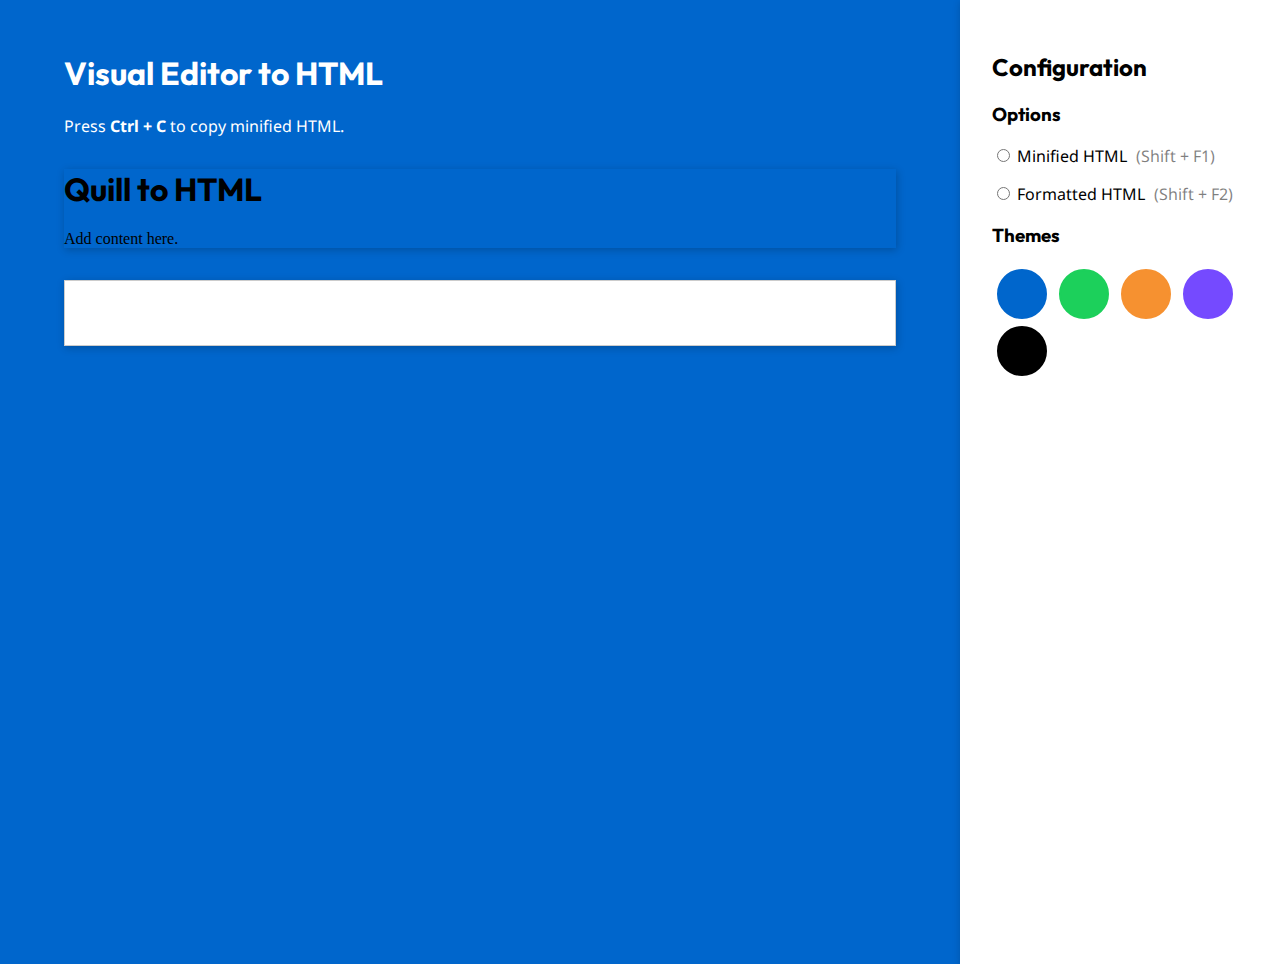
==== index.html @ 9edc46ab "Update index.html" ====
<!DOCTYPE html>
<html lang="en">
  <head>
    <meta charset="UTF-8" />
    <meta http-equiv="X-UA-Compatible" content="IE=edge" />
    <meta name="viewport" content="width=device-width, initial-scale=1.0" />
    <title>Text to HTML</title>
    <!-- Include stylesheet -->
    <link
      href="https://cdn.quilljs.com/1.3.6/quill.snow.css"
      rel="stylesheet"
    />
    <link rel="stylesheet" href="styles.css" />
  </head>
  <body>
    <div id="main_content">
      <!-- Left Content -->
      <div id="left_content">
        <div class="Top_Content">
          <h1>Visual Editor to HTML</h1>
          <div class="text_left">
            <p>Press <strong> Ctrl + C </strong> to copy minified HTML.</p>
          </div>
        </div>

        <div id="visual-editor">
          <div id="editor">
            <h1>Quill to HTML</h1>
            Add content here.
          </div>
        </div>

        <div id="code_output"><code id="output_html"></code></div>
      </div>

      <!-- Right Content  -->
      <div id="right_content">
        <div id="right_inner_content">
          <h2>Configuration</h2>
          <div id="optins">
            <h3>Options</h3>
            <p id="minified_html_checkbox">
              <input type="radio" /> Minified HTML
            </p>
            <p id="formatted_html_checkbox">
              <input type="radio" /> Formatted HTML
            </p>
          </div>
          <div id="themes">
            <h3>Themes</h3>
            <input
              type="radio"
              class="radio_animation radio_navy_blue a06c"
              name="radio_colors"
            />
            <input
              type="radio"
              class="radio_animation radio_green a1cd05b"
              name="radio_colors"
            />
            <input
              type="radio"
              class="radio_animation radio_orange af69130"
              name="radio_colors"
            />
            <input
              type="radio"
              class="radio_animation radio_purple a754aff"
              name="radio_colors"
            />
            <input
              type="radio"
              class="radio_animation radio_black a000"
              name="radio_colors"
            />
          </div>
        </div>
      </div>
    </div>
  </body>

  <!-- Include the Quill library -->
  <script src="https://cdn.quilljs.com/1.3.6/quill.js"></script>

  <script>
    // Initialize QUill editor
    var toolbarOptions = [
      // Headers and Font
      [{ header: [1, 2, 3, 4, 5, 6, false] }],
      [{ font: [] }],
      //   [{ size: ["small", false, "large", "huge"] }],

      // Togglable buttons
      [{ align: [] }],
      ["bold", "italic", "underline", "strike"],
      ["blockquote", "code-block"],
      //   [{ header: 1 }, { header: 2 }], // custom button values

      [{ list: "ordered" }, { list: "bullet" }],
      [{ script: "sub" }, { script: "super" }], // superscript/subscript
      [{ indent: "-1" }, { indent: "+1" }], // outdent/indent
      [{ direction: "rtl" }], // text direction

      [{ color: [] }, { background: [] }], // dropdown with defaults from theme

      ["clean"], // remove formatting button
    ];

    var quill = new Quill("#editor", {
      modules: {
        toolbar: toolbarOptions,
      },
      theme: "snow",
    });

    function updateHTML() {
      document.getElementById("output_html").innerText = quill.root.innerHTML;
    }

    quill.on("text-change", () => {
      updateHTML();
    });

    // HTML Formatter
    // function format(html) {
    //   var tab = "\t";
    //   var result = "";
    //   var indent = "";

    //   html.split(/>\s*</).forEach(function (element) {
    //     if (element.match(/^\/\w/)) {
    //       indent = indent.substring(tab.length);
    //     }

    //     result += indent + "<" + element + ">\r\n";

    //     if (element.match(/^<?\w[^>]*[^\/]$/) && !element.startsWith("input")) {
    //       indent += tab;
    //     }
    //   });

    //   return result.substring(1, result.length - 3);
    // }
    function selectText(node) {
      node = document.getElementById(node);
      // Seclting Data
      if (document.body.createTextRange) {
        const range = document.body.createTextRange();
        range.moveToElementText(node);
        range.select();
      } else if (window.getSelection) {
        const selection = window.getSelection();
        const range = document.createRange();
        range.selectNodeContents(node);
        selection.removeAllRanges();
        selection.addRange(range);
      } else {
        console.warn("Could not select text in node: Unsupported browser.");
      }
    }

    // Performing Copy Action
    document.addEventListener("copy", (event) => {
      console.log("copy action initiated");
      selectText("output_html");
      event.clipboardData.setData("text/plain");
    });

    // Adding Input Check Support
    document.addEventListener("keydown", function (event) {
      var minified_html_checkbox = document.querySelector(
        "#minified_html_checkbox > input"
      );
      var formatted_html_checkbox = document.querySelector(
        "#formatted_html_checkbox > input"
      );

      // Event for Shift + f1
      if (event.shiftKey && event.which == 112) {
        console.log("Shift + f1, was pressed");

        minified_html_checkbox.checked == false
          ? (minified_html_checkbox.checked = true)
          : (minified_html_checkbox.checked = false);
      }

      // Event for Shift + f2
      else if (event.shiftKey && event.which == 113) {
        console.log("Shift + f2, was pressed");
        formatted_html_checkbox.checked == false
          ? (formatted_html_checkbox.checked = true)
          : (formatted_html_checkbox.checked = false);
      }
    });

    // Adding Theme Change Option

    var themes = document.querySelectorAll("#themes > input");
    document
      .getElementById("themes")
      .addEventListener("change", function (event) {
        for (const theme of themes) {
          theme.checked == true
            ? (document.querySelector(
                "body"
              ).style.background = `#${theme.classList[2].substring(1)}`)
            : "";
          theme.checked == true
            ? (document.querySelector(
                "#code_ouput"
              ).style.background = `#code_output${theme.classList[2].substring(
                1
              )}`)
            : "";
        }
        //    #code_output === border-left: 6px solid #78ffa7;
      });
  </script>
</html>
---- styles.css ----
/* 
Table of Contents
###################################
# Notes
# Root | Body | Imports
# Main Conent
## Visual Editor Settings
### Content Area of Visual Editor
#### Output Settings
# Custom Features
# Media Queries
###################################
*/

/*******
** Notes
********/
/* 

These are some of the plans to follow.
* Adding sidebar that slides from left to right (breadcrumb menu)
* Adding Theme options
** Add Save option that stores data in your cache about which theme color was choose.
** Theme Colors: 
*** BG = #0066cc ; Font = White ; 
*** Green
*** Orange
*** Purple = #754aff
*** Color Blind Themes

*/

/***********************
** Root | Body | Imports
************************/
/* Fonts */
@import url("https://fonts.googleapis.com/css2?family=Outfit:wght@700&display=swap");
@import url("https://fonts.googleapis.com/css2?family=Noto+Sans&display=swap");

:root {
  --box-shadow: 1px 2px 8px #00000038;
  --box-border: 1px solid #ccc;
  --shaded-white: #ebebeb;
  --main-bg: #0066cc;
  --heading-font: "Outfit", sans-serif;
  --normal-font: "Noto Sans", sans-serif;
}
body {
  background: var(--main-bg);
  margin: 0;
}

/* Headings */
h1,
h2,
h3,
h4,
h5,
h6 {
  font-family: var(--heading-font);
}
p {
  font-family: var(--normal-font);
}

/* Alignment */
.text_right {
  text-align: right;
}

.text_center {
  text-align: center;
}

.text_left {
  text-align: left;
}

/* Colors */
/* .navy_blue {
  background-color: #06c;
}
.green {
  background-color: #1cd05b;
}
.orange {
  background-color: #f69130;
}
.purple {
  background-color: #754aff;
}
.black {
  background-color: #000;
} */

/*************
** Main Conent 
**************/
#main_content {
  display: flex;
}

.Top_Content {
  color: #fff;
}
#left_content {
  margin: 2rem 4rem;
  width: 80vw;
}
#right_content {
  float: right;
}
#right_inner_content {
  background: white;
  box-shadow: var(--box-shadow);

  width: 20vw;
  height: 100vh;

  padding: 2rem;
}

.row {
  display: flex;
  flex-direction: row;
  align-items: center;
  justify-content: space-between;

  max-width: 15rem;
}

#minified_html_checkbox:after {
  content: "(Shift + F1)";
}
#formatted_html_checkbox:after {
  content: "(Shift + F2)";
}

#formatted_html_checkbox:after,
#minified_html_checkbox:after {
  color: rgba(0, 0, 0, 0.5);
  position: relative;
  left: 5px;
}

/************************ 
** Visual Editor Settings 
*************************/
#visual-editor {
  margin: 2rem 0;
  box-shadow: var(--box-shadow);
}

.ql-editor,
.ql-toolbar.ql-snow {
  background: #fff;
}

/* Content Area of Visual Editor */
.ql-editor {
  padding: 2rem;
  min-height: 30vh;
}

/*****************
** Output Settings 
******************/
#code_output {
  padding: 2rem 1rem;
  background: #fff;
  border: var(--box-border);
  width: -webkit-fill-available;
  box-shadow: var(--box-shadow);
}

/****************
** Cutom Features
*****************/

/* 
** Radio Buttons
 */

#themes > input[type="radio"] {
  visibility: hidden;
  position: relative;

  margin-left: 5px;
  width: 50px;
  height: 50px;
}

#themes > input[type="radio"]:before {
  content: "";
  visibility: visible;
  position: absolute;

  border-radius: 50%;

  top: 0;
  right: 0;
  bottom: 0;
  left: 0;
}

/* input[type="radio"]:checked:before {
  background-color: #eb6864 !important; 
  }
*/

@keyframes radio_animation {
  0% {
    right: 50px;
  }
  100% {
    right: 25px;
  }
  101% {
    right: 50px;
  }
}

.radio_animation:checked:after {
  content: "";

  background: #d3d3d3 !important;
  mix-blend-mode: hard-light;
  border-radius: 0;

  visibility: visible;
  position: absolute;

  top: 0;
  bottom: 0;
  left: 0;
}

.radio_navy_blue:checked:after,
.radio_green:checked:after,
.radio_orange:checked:after,
.radio_purple:checked:after,
.radio_black:checked:after {
  animation: radio_animation 0.3s linear;
  animation-fill-mode: forwards;
}

.radio_navy_blue:before {
  border: 2px solid #06c;
  background-color: #06c;
}

.radio_green:before {
  border: 2px solid #1cd05b;
  background-color: #1cd05b;
  /* #90C25D */
}
.radio_orange:before {
  border: 2px solid #f69130;
  background-color: #f69130;
}
.radio_purple:before {
  border: 2px solid #754aff;
  background-color: #754aff;
}
.radio_black:before {
  border: 2px solid #000;
  background-color: #000;
}

/***************
** Media Queries
****************/
/* Thinking bg == #754aff */
@media (min-width: 881px) {
}
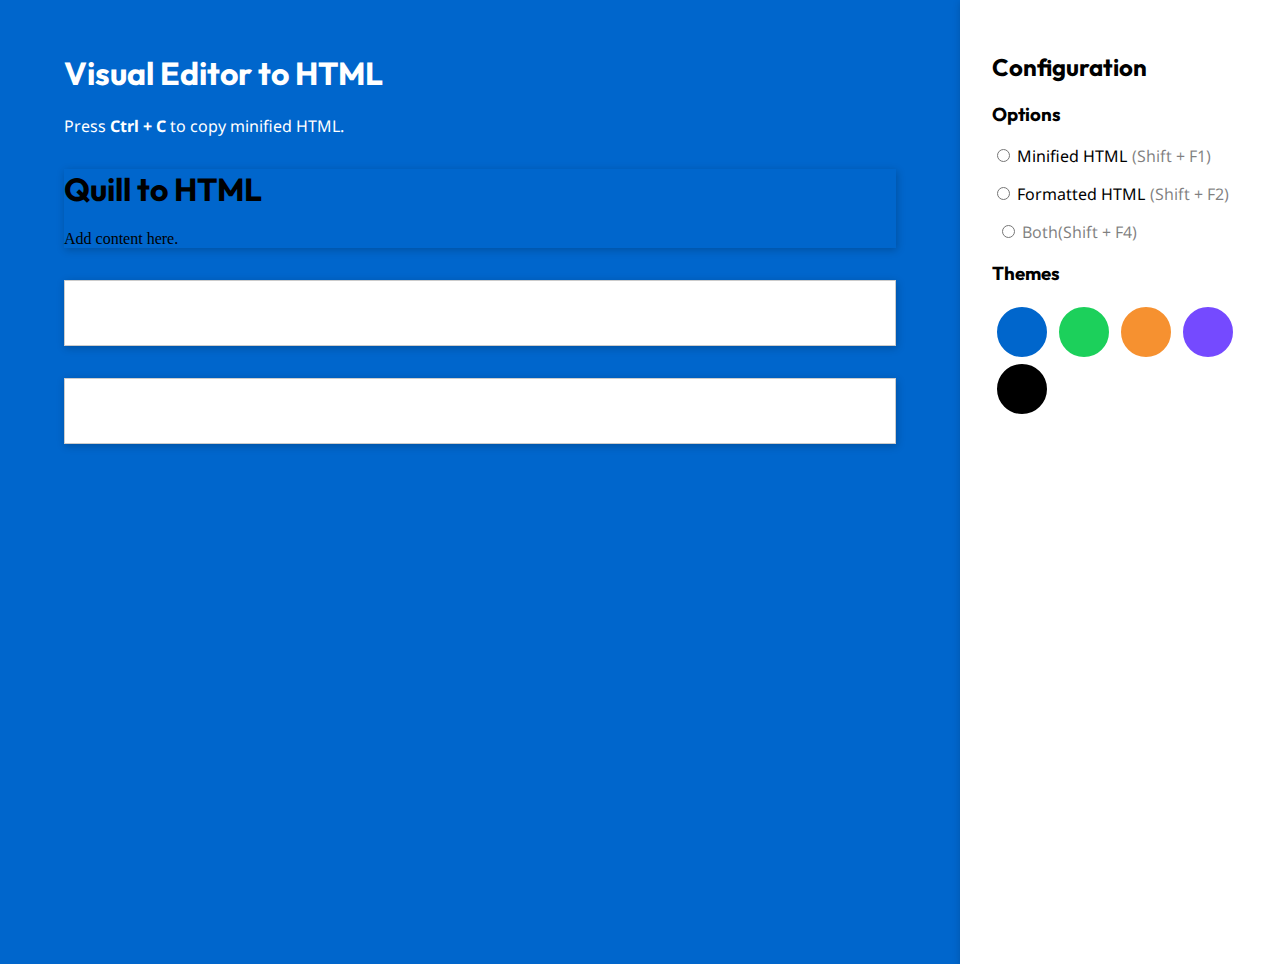
==== commit fe322f8a: "adding another "Both" option" ====
--- a/index.html
+++ b/index.html
@@ -31,6 +31,9 @@
         </div>
 
         <div id="code_output"><code id="output_html"></code></div>
+        <div id="code_formatted_output">
+          <code id="output_formatted_html"></code>
+        </div>
       </div>
 
       <!-- Right Content  -->
@@ -39,12 +42,17 @@
           <h2>Configuration</h2>
           <div id="optins">
             <h3>Options</h3>
-            <p id="minified_html_checkbox">
-              <input type="radio" /> Minified HTML
-            </p>
-            <p id="formatted_html_checkbox">
-              <input type="radio" /> Formatted HTML
-            </p>
+            <div>
+              <label name="formation_checkbox" id="minified_html_checkbox">
+                <p><input type="radio" /> Minified HTML</p>
+              </label>
+              <label name="formation_checkbox" id="formatted_html_checkbox">
+                <p><input type="radio" /> Formatted HTML</p>
+              </label>
+              <label name="formation_checkbox" id="both_html_checkbox">
+                <p><input type="radio" /> Both</p>
+              </label>
+            </div>
           </div>
           <div id="themes">
             <h3>Themes</h3>
@@ -115,6 +123,9 @@
 
     function updateHTML() {
       document.getElementById("output_html").innerText = quill.root.innerHTML;
+      document.getElementById("output_formatted_html").innerText = format(
+        quill.root.innerHTML
+      );
     }
 
     quill.on("text-change", () => {
@@ -122,25 +133,25 @@
     });
 
     // HTML Formatter
-    // function format(html) {
-    //   var tab = "\t";
-    //   var result = "";
-    //   var indent = "";
-
-    //   html.split(/>\s*</).forEach(function (element) {
-    //     if (element.match(/^\/\w/)) {
-    //       indent = indent.substring(tab.length);
-    //     }
-
-    //     result += indent + "<" + element + ">\r\n";
-
-    //     if (element.match(/^<?\w[^>]*[^\/]$/) && !element.startsWith("input")) {
-    //       indent += tab;
-    //     }
-    //   });
-
-    //   return result.substring(1, result.length - 3);
-    // }
+    function format(html) {
+      var tab = "\t";
+      var result = "";
+      var indent = "";
+
+      html.split(/>\s*</).forEach(function (element) {
+        if (element.match(/^\/\w/)) {
+          indent = indent.substring(tab.length);
+        }
+
+        result += indent + "<" + element + ">\r\n";
+
+        if (element.match(/^<?\w[^>]*[^\/]$/) && !element.startsWith("input")) {
+          indent += tab;
+        }
+      });
+
+      return result.substring(1, result.length - 3);
+    }
     function selectText(node) {
       node = document.getElementById(node);
       // Seclting Data
@@ -169,10 +180,13 @@
     // Adding Input Check Support
     document.addEventListener("keydown", function (event) {
       var minified_html_checkbox = document.querySelector(
-        "#minified_html_checkbox > input"
+        "#minified_html_checkbox > p > input"
       );
       var formatted_html_checkbox = document.querySelector(
-        "#formatted_html_checkbox > input"
+        "#formatted_html_checkbox > p > input"
+      );
+      var both_html_checkbox = document.querySelector(
+        "#both_html_checkbox > p > input"
       );
 
       // Event for Shift + f1
@@ -190,6 +204,14 @@
         formatted_html_checkbox.checked == false
           ? (formatted_html_checkbox.checked = true)
           : (formatted_html_checkbox.checked = false);
+      }
+
+      // Event for Shift + f4
+      else if (event.shiftKey && event.which == 115) {
+        console.log("Shift + f4, was pressed");
+        both_html_checkbox.checked == false
+          ? (both_html_checkbox.checked = true)
+          : (both_html_checkbox.checked = false);
       }
     });
 
@@ -205,15 +227,7 @@
                 "body"
               ).style.background = `#${theme.classList[2].substring(1)}`)
             : "";
-          theme.checked == true
-            ? (document.querySelector(
-                "#code_ouput"
-              ).style.background = `#code_output${theme.classList[2].substring(
-                1
-              )}`)
-            : "";
         }
-        //    #code_output === border-left: 6px solid #78ffa7;
       });
   </script>
 </html>
--- a/styles.css
+++ b/styles.css
@@ -129,15 +129,19 @@
   max-width: 15rem;
 }
 
-#minified_html_checkbox:after {
+#minified_html_checkbox > p:after {
   content: "(Shift + F1)";
 }
-#formatted_html_checkbox:after {
+#formatted_html_checkbox > p:after {
   content: "(Shift + F2)";
 }
-
-#formatted_html_checkbox:after,
-#minified_html_checkbox:after {
+#both_html_checkbox > p:after {
+  content: "(Shift + F4)";
+}
+
+#both_html_checkbox > p,
+#formatted_html_checkbox > p:after,
+#minified_html_checkbox > p:after {
   color: rgba(0, 0, 0, 0.5);
   position: relative;
   left: 5px;
@@ -165,6 +169,10 @@
 /*****************
 ** Output Settings 
 ******************/
+#code_formatted_output {
+  margin: 2rem 0;
+}
+#code_formatted_output,
 #code_output {
   padding: 2rem 1rem;
   background: #fff;
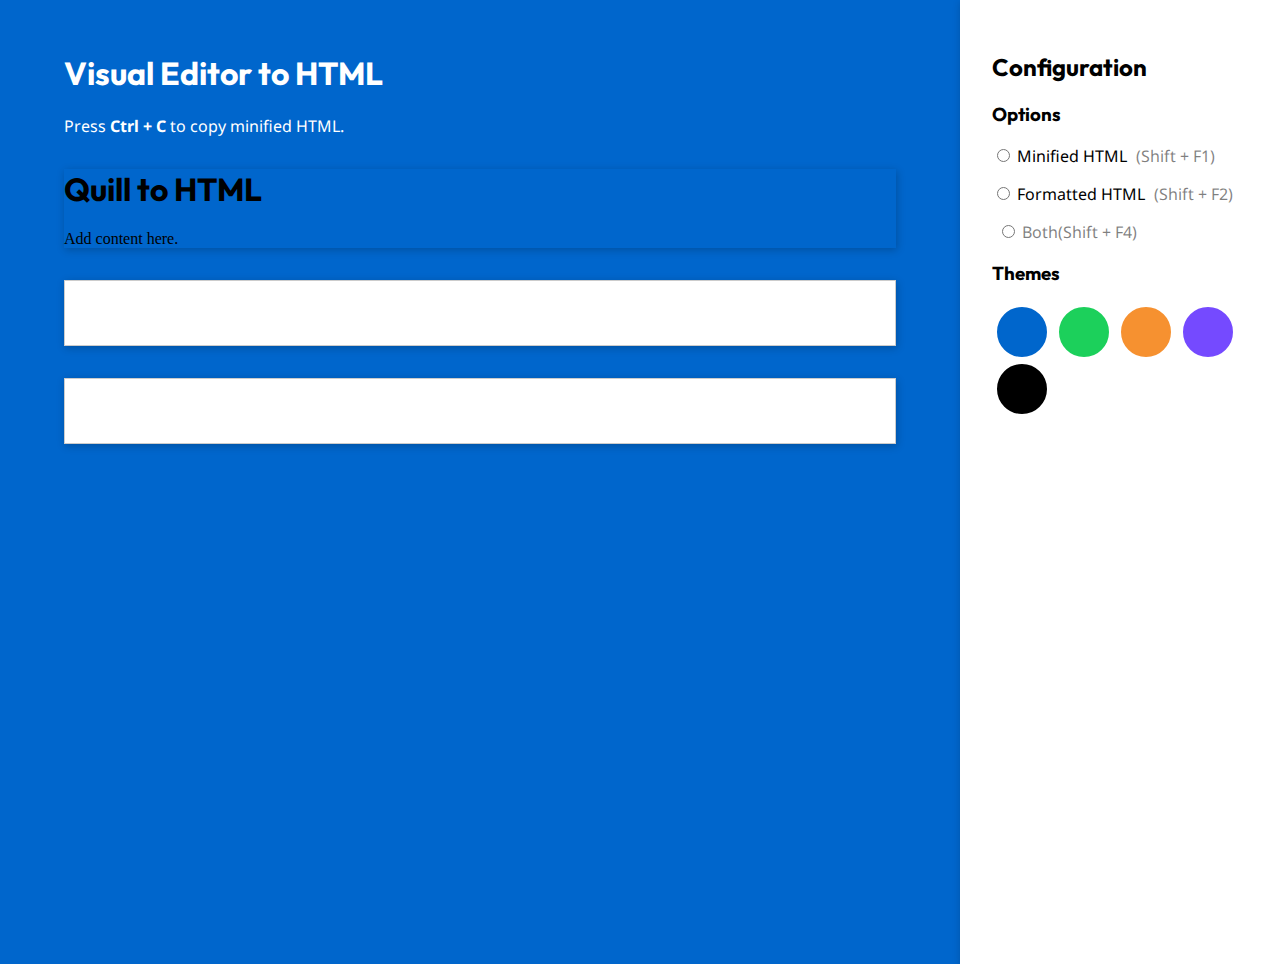
==== commit 6a6c0ed3: "adding both version" ====
--- a/index.html
+++ b/index.html
@@ -43,14 +43,19 @@
           <div id="optins">
             <h3>Options</h3>
             <div>
-              <label name="formation_checkbox" id="minified_html_checkbox">
-                <p><input type="radio" /> Minified HTML</p>
+              <label id="minified_html_checkbox">
+                <p>
+                  <input name="formation_checkbox" type="radio" /> Minified HTML
+                </p>
               </label>
-              <label name="formation_checkbox" id="formatted_html_checkbox">
-                <p><input type="radio" /> Formatted HTML</p>
+              <label id="formatted_html_checkbox">
+                <p>
+                  <input name="formation_checkbox" type="radio" /> Formatted
+                  HTML
+                </p>
               </label>
-              <label name="formation_checkbox" id="both_html_checkbox">
-                <p><input type="radio" /> Both</p>
+              <label id="both_html_checkbox">
+                <p><input name="formation_checkbox" type="radio" /> Both</p>
               </label>
             </div>
           </div>
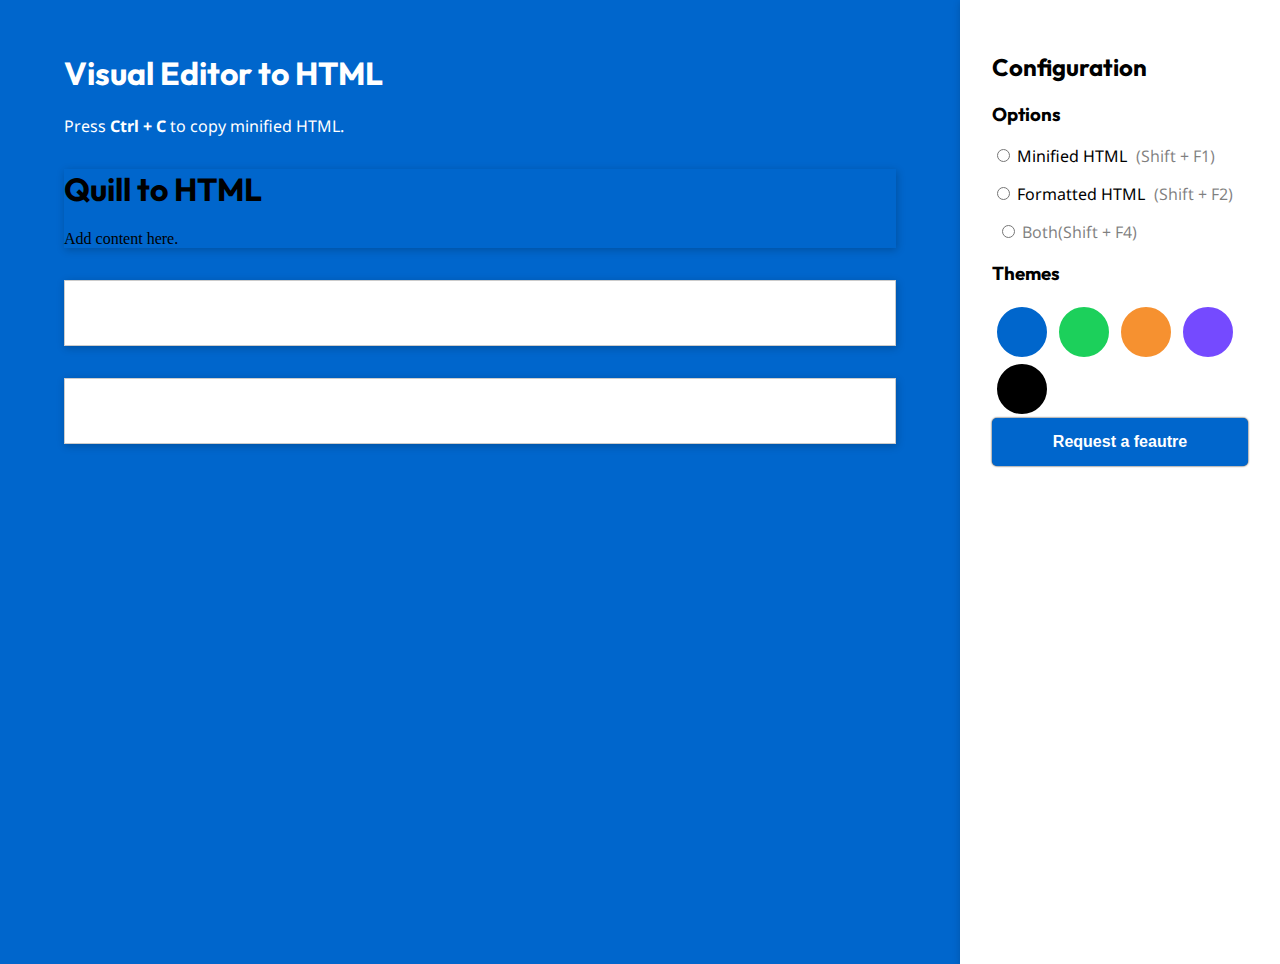
==== commit ef20946c: "adding button changes and a request feature option" ====
--- a/index.html
+++ b/index.html
@@ -87,6 +87,9 @@
               name="radio_colors"
             />
           </div>
+          <div id="request-feautre">
+            <button id="request_feature_button">Request a feautre</button>
+          </div>
         </div>
       </div>
     </div>
@@ -171,7 +174,7 @@
         selection.removeAllRanges();
         selection.addRange(range);
       } else {
-        console.warn("Could not select text in node: Unsupported browser.");
+        alert("Could not select text in node: Unsupported browser.");
       }
     }
 
--- a/styles.css
+++ b/styles.css
@@ -275,6 +275,25 @@
   background-color: #000;
 }
 
+/*****************
+** Request Feature
+******************/
+#request-feature {
+  /* margin-top: 1rem; */
+  margin-top: 30vh;
+}
+#request_feature_button {
+  padding: 15px;
+  font-size: 16px;
+  width: -webkit-fill-available;
+  background: #0066cc;
+  color: white;
+  border: none;
+  font-weight: 600;
+  border-radius: 5px;
+  box-shadow: 0 0 2px black;
+}
+
 /***************
 ** Media Queries
 ****************/
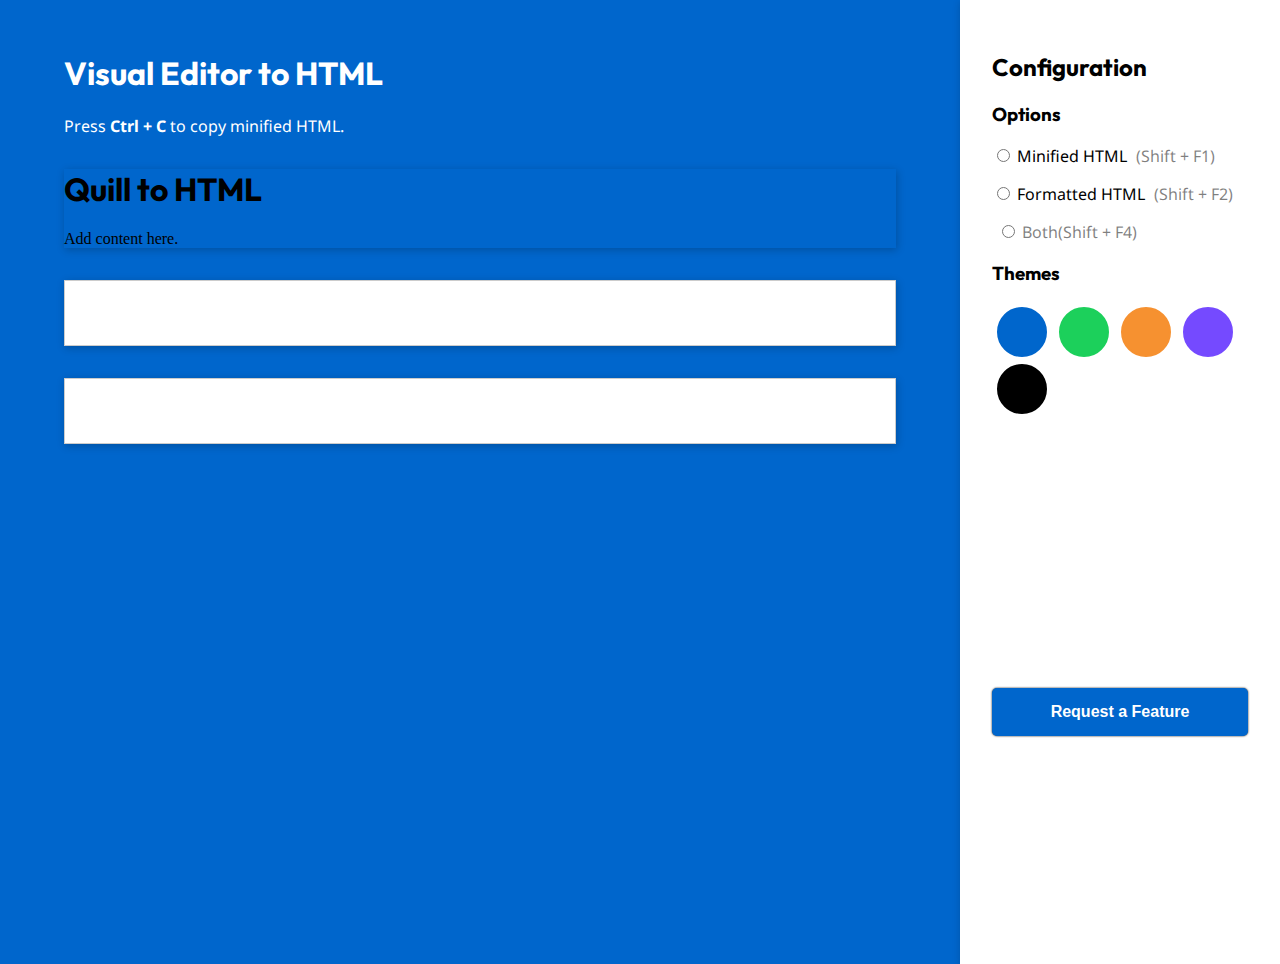
==== commit 25070f70: "updatee" ====
--- a/index.html
+++ b/index.html
@@ -87,8 +87,11 @@
               name="radio_colors"
             />
           </div>
-          <div id="request-feautre">
-            <button id="request_feature_button">Request a feautre</button>
+          <div id="request-feature">
+            <!-- <a href="https://am-designers.pw/request-a-feature" target="_blank"> -->
+            <a href="mailto:acmegamer97@hotmail.com" target="_blank">
+              <button id="request_feature_button">Request a Feature</button>
+            </a>
           </div>
         </div>
       </div>
@@ -224,7 +227,6 @@
     });
 
     // Adding Theme Change Option
-
     var themes = document.querySelectorAll("#themes > input");
     document
       .getElementById("themes")
@@ -237,5 +239,31 @@
             : "";
         }
       });
+
+    // Ctrl + V should directly paste data in quill editor
+    // function getData(text) {
+    //   var data = text.split("\n");
+    //   var data_array = [];
+    //   for (const data_element of data) {
+    //     if (data_element.startsWith("<")) {
+    //       data_array.push(data_element);
+    //     }
+    //   }
+    //   return data_array;
+    // }
+
+    document.addEventListener("keydown", async function (event) {
+      if (event.ctrlKey && event.which == 86) {
+        console.log("Ctrl + V, was pressed");
+        // get data from clipboard
+        var data = await navigator.clipboard.readText();
+        document.querySelector("#editor > .ql-editor").innerHTML = data;
+      }
+    });
+
+    function pasteHTML(html) {
+      var range = quill.getSelection(true);
+      quill.updateContents(quill.clipboard.convert(html), Quill.sources.USER);
+    }
   </script>
 </html>
